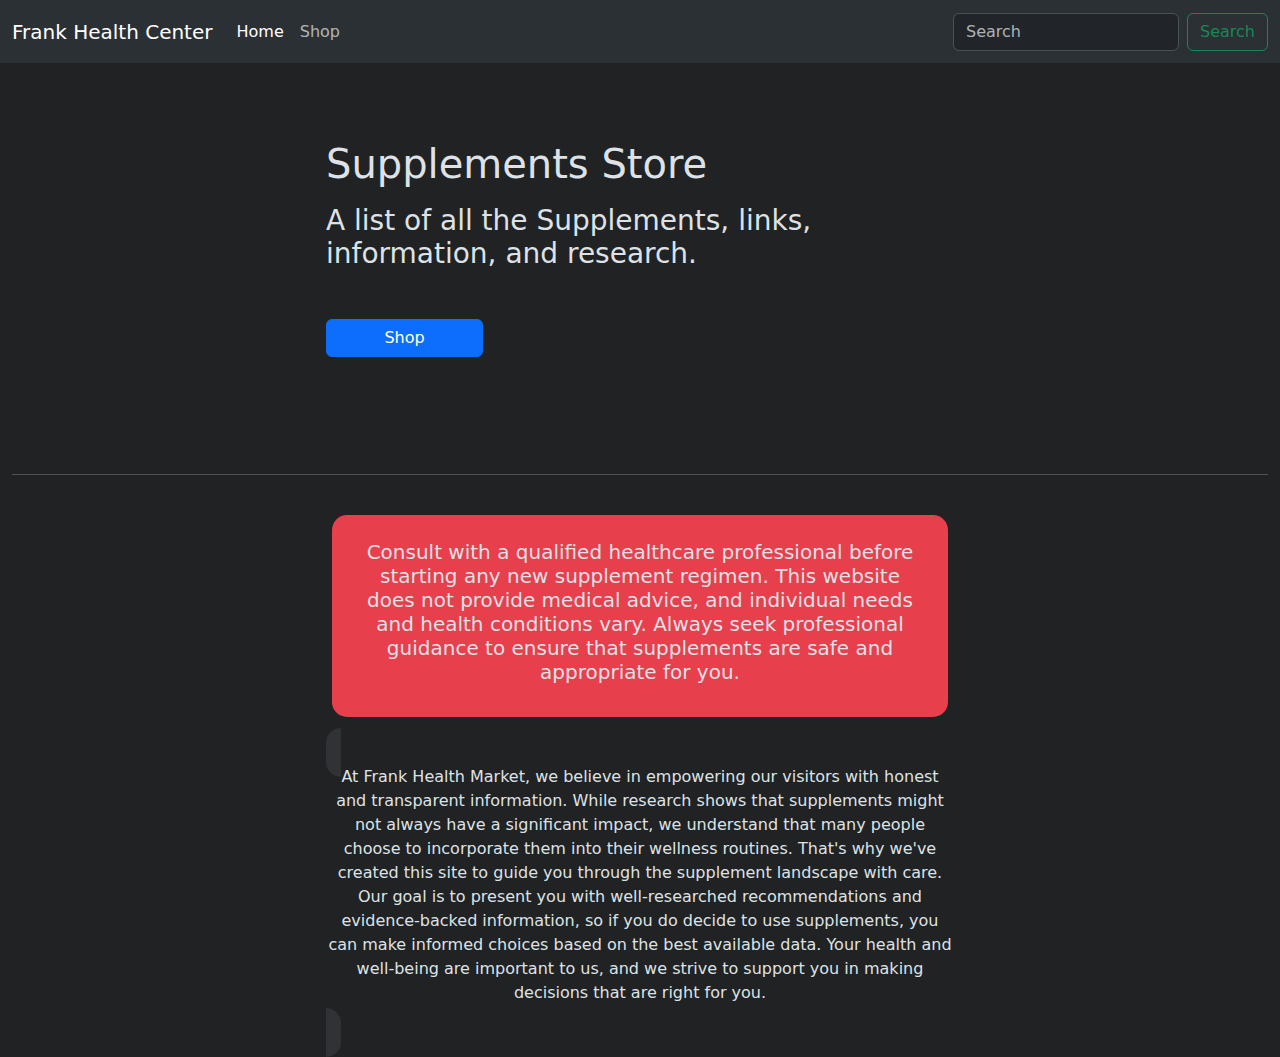
==== index.html @ 60c5914c "Update index.html" ====
<!DOCTYPE html>
<html lang="en" data-bs-theme-value="dark">
  <head>
    <meta charset="utf-8">
    <meta name="viewport" content="width=device-width, initial-scale=1, shrink-to-fit=no">
    
    <link href="https://cdn.jsdelivr.net/npm/bootstrap@5.3.3/dist/css/bootstrap.min.css" rel="stylesheet" integrity="sha384-QWTKZyjpPEjISv5WaRU9OFeRpok6YctnYmDr5pNlyT2bRjXh0JMhjY6hW+ALEwIH" crossorigin="anonymous">
    
    <title>Frank Health Market</title>
    <link href="style.css" rel="stylesheet">
  </head>
  <body>
    <script>0</script>
    <nav class="navbar navbar-expand-lg bg-body-tertiary">
      <div class="container-fluid">
        <a class="navbar-brand" href="#">Frank Health Center</a>
        <button class="navbar-toggler" type="button" data-bs-toggle="collapse" data-bs-target="#navbarSupportedContent" aria-controls="navbarSupportedContent" aria-expanded="false" aria-label="Toggle navigation">
          <span class="navbar-toggler-icon"></span>
        </button>
        <div class="collapse navbar-collapse" id="navbarSupportedContent">
          <ul class="navbar-nav me-auto mb-2 mb-lg-0">
            <li class="nav-item">
              <a class="nav-link active" aria-current="page" href="index.html">Home</a>
            </li>
            <li class="nav-item">
              <a class="nav-link" href="shop.html">Shop</a>
            </li>
          </ul>
          <form class="d-flex" role="search">
            <input class="form-control me-2" type="search" placeholder="Search" aria-label="Search">
            <button class="btn btn-outline-success" type="submit">Search</button>
          </form>
        </div>
      </div>
    </nav>

    <div class="container-fluid">
      <div class="row">
        <div class="col-12" id="websitespan">
          <div class="d-grid gap-2 col-6 mx-auto">
            <h1 class="">Supplements Store</h1>
            <h3 class="">A list of all the Supplements, links, information, and research.</h3>
            <br>
            <div class="col-3">
              <button class="btn btn-primary" style="width:100%" type="button">Shop</button>
            </div>
          </div>
        </div>
      </div>

      <br><hr><br>


      <div class="row">
        <div class="col-3"></div>
        <div class="col-6">
          <div class="alert-div-box">
            <h5 class="text-center">Consult with a qualified healthcare professional before starting any new supplement regimen. This website does not provide medical advice, and individual needs and health conditions vary. Always seek professional guidance to ensure that supplements are safe and appropriate for you.</h5>
          </div>
        </div>
        <div class="col-3"></div>
        </div>
      </div>

      <br>

      <div class="row">
          <div class="col-3"></div>
            <div class="col-6">
              <span class="default-div-box">
                <p class="text-center">At Frank Health Market, we believe in empowering our visitors with honest and transparent information. While research shows that supplements might not always have a significant impact, we understand that many people choose to incorporate them into their wellness routines. That's why we've created this site to guide you through the supplement landscape with care. Our goal is to present you with well-researched recommendations and evidence-backed information, so if you do decide to use supplements, you can make informed choices based on the best available data. Your health and well-being are important to us, and we strive to support you in making decisions that are right for you.</p>
              </span>
            </div>
          <div class="col-3"></div>
          </div>
      </div>
    
    <script src="https://cdn.jsdelivr.net/npm/bootstrap@5.3.3/dist/js/bootstrap.bundle.min.js" integrity="sha384-YvpcrYf0tY3lHB60NNkmXc5s9fDVZLESaAA55NDzOxhy9GkcIdslK1eN7N6jIeHz" crossorigin="anonymous"></script>
    <script src="https://cdn.jsdelivr.net/npm/@popperjs/core@2.11.8/dist/umd/popper.min.js" integrity="sha384-I7E8VVD/ismYTF4hNIPjVp/Zjvgyol6VFvRkX/vR+Vc4jQkC+hVqc2pM8ODewa9r" crossorigin="anonymous"></script>
    <script src="https://cdn.jsdelivr.net/npm/bootstrap@5.3.3/dist/js/bootstrap.min.js" integrity="sha384-0pUGZvbkm6XF6gxjEnlmuGrJXVbNuzT9qBBavbLwCsOGabYfZo0T0to5eqruptLy" crossorigin="anonymous"></script>

    <script>
      document.documentElement.setAttribute('data-bs-theme','dark');
    </script>
  </body>
</html>
---- style.css ----
body {
  background-color: #202224;
}
#websitespan {
  padding-top: 6%;
  padding-bottom:6%;
  background-image: url(websitespan.jpg);
  background-size: cover;
}
.default-div-box {
  background-color:#303236;
  border-radius: 15px;
  padding: 15px;
  width: 100%;
}
.alert-div-box {
  background-color:#e83f4d;
  border-radius: 15px;
  padding: 25px;
  width: 100%;
}
.navbar {
  height:7vh;
}
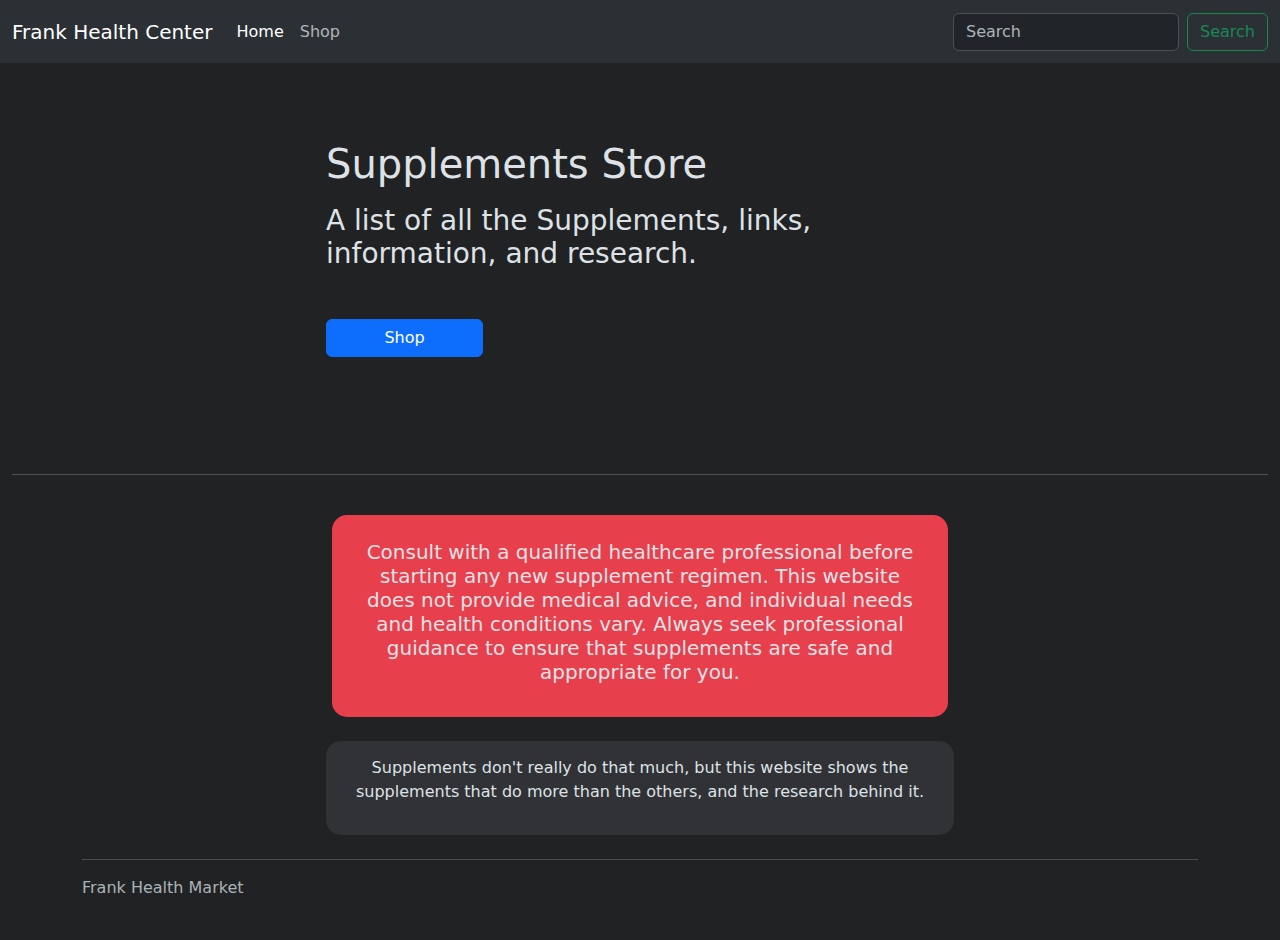
==== commit cc23eb6f: "Update index.html" ====
--- a/index.html
+++ b/index.html
@@ -67,12 +67,26 @@
       <div class="row">
           <div class="col-3"></div>
             <div class="col-6">
-              <span class="default-div-box">
-                <p class="text-center">At Frank Health Market, we believe in empowering our visitors with honest and transparent information. While research shows that supplements might not always have a significant impact, we understand that many people choose to incorporate them into their wellness routines. That's why we've created this site to guide you through the supplement landscape with care. Our goal is to present you with well-researched recommendations and evidence-backed information, so if you do decide to use supplements, you can make informed choices based on the best available data. Your health and well-being are important to us, and we strive to support you in making decisions that are right for you.</p>
-              </span>
+              <div class="default-div-box">
+                <p class="text-center">Supplements don't really do that much, but this website shows the supplements that do more than the others, and the research behind it.</p>
+              </div>
             </div>
           <div class="col-3"></div>
           </div>
+      </div>
+
+      <div class="container">
+        <footer class="d-flex flex-wrap justify-content-between align-items-center py-3 my-4 border-top">
+          <div class="col-md-4 d-flex align-items-center">
+            <span class="mb-3 mb-md-0 text-body-secondary">Frank Health Market</span>
+          </div>
+      
+          <ul class="nav col-md-4 justify-content-end list-unstyled d-flex">
+            <li class="ms-3>frankhealthmarket@gmail.com</li>
+            <li class="ms-3"><a class="text-body-secondary" href="#"><svg class="bi" width="24" height="24"><use xlink:href="#tiktok"></use></svg></a></li>
+            <li class="ms-3"><a class="text-body-secondary" href="#"><svg class="bi" width="24" height="24"><use xlink:href="#youtube"></use></svg></a></li>
+          </ul>
+        </footer>
       </div>
     
     <script src="https://cdn.jsdelivr.net/npm/bootstrap@5.3.3/dist/js/bootstrap.bundle.min.js" integrity="sha384-YvpcrYf0tY3lHB60NNkmXc5s9fDVZLESaAA55NDzOxhy9GkcIdslK1eN7N6jIeHz" crossorigin="anonymous"></script>
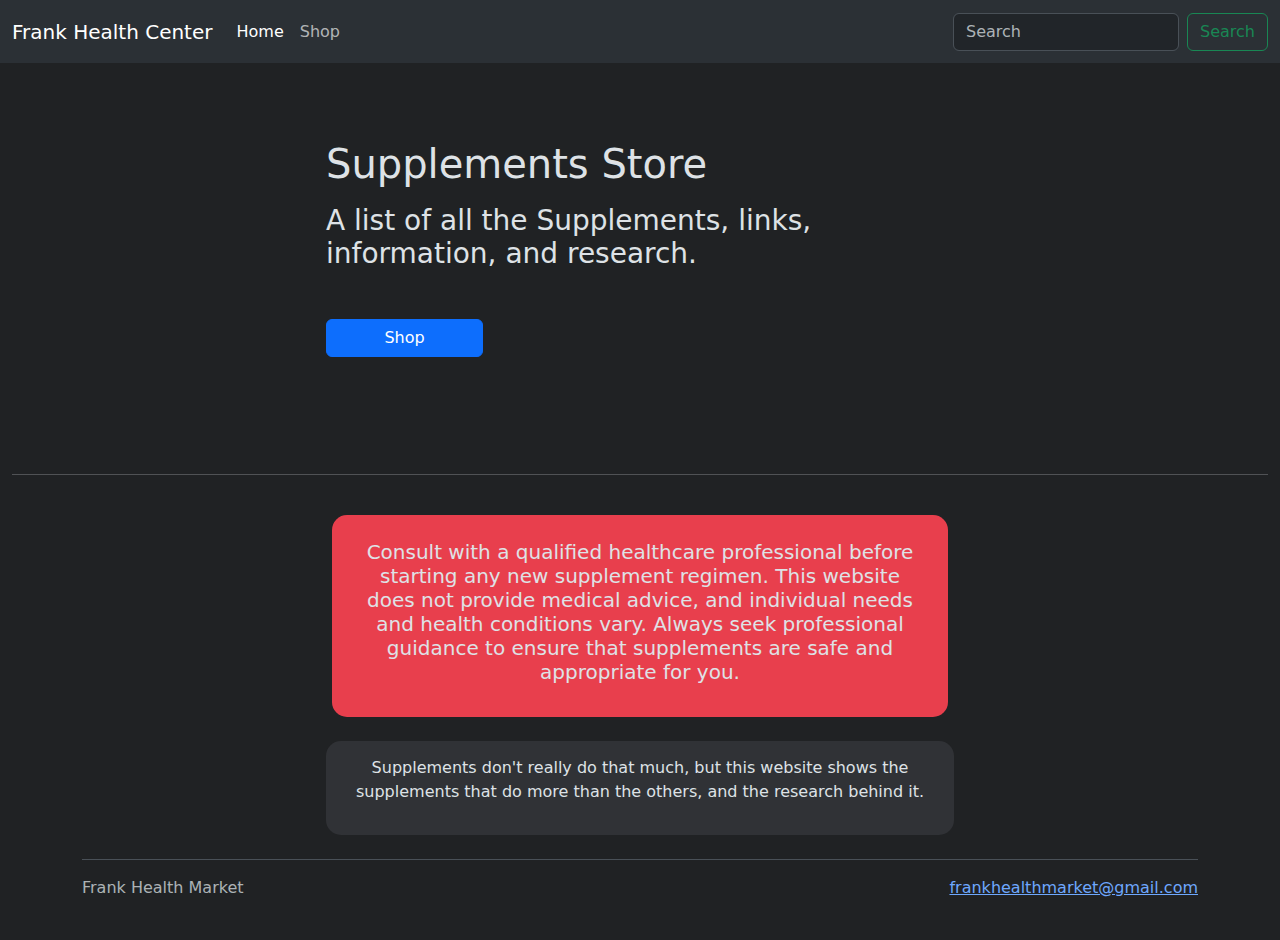
==== commit 5b89dd80: "Update index.html" ====
--- a/index.html
+++ b/index.html
@@ -82,9 +82,7 @@
           </div>
       
           <ul class="nav col-md-4 justify-content-end list-unstyled d-flex">
-            <li class="ms-3>frankhealthmarket@gmail.com</li>
-            <li class="ms-3"><a class="text-body-secondary" href="#"><svg class="bi" width="24" height="24"><use xlink:href="#tiktok"></use></svg></a></li>
-            <li class="ms-3"><a class="text-body-secondary" href="#"><svg class="bi" width="24" height="24"><use xlink:href="#youtube"></use></svg></a></li>
+            <li><a href="mailto:frankhealthmarket@gmail.com">frankhealthmarket@gmail.com</a></li>
           </ul>
         </footer>
       </div>
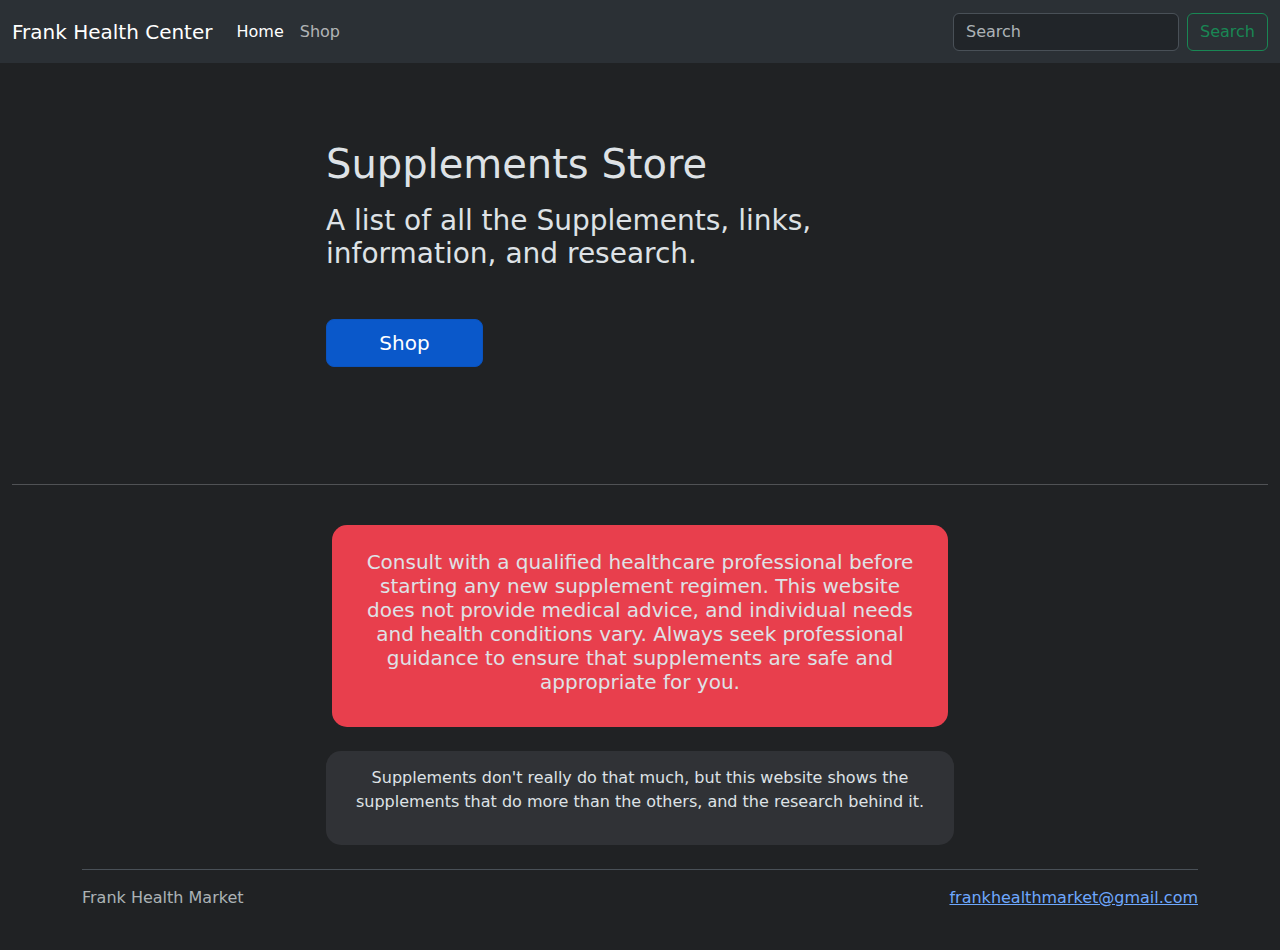
==== commit c7ffa890: "Update index.html" ====
--- a/index.html
+++ b/index.html
@@ -42,7 +42,7 @@
             <h3 class="">A list of all the Supplements, links, information, and research.</h3>
             <br>
             <div class="col-3">
-              <button class="btn btn-primary" style="width:100%" type="button">Shop</button>
+              <a href="shop.html" class="btn btn-primary btn-lg active" role="button" aria-pressed="true" style="width:100%">Shop</a>
             </div>
           </div>
         </div>
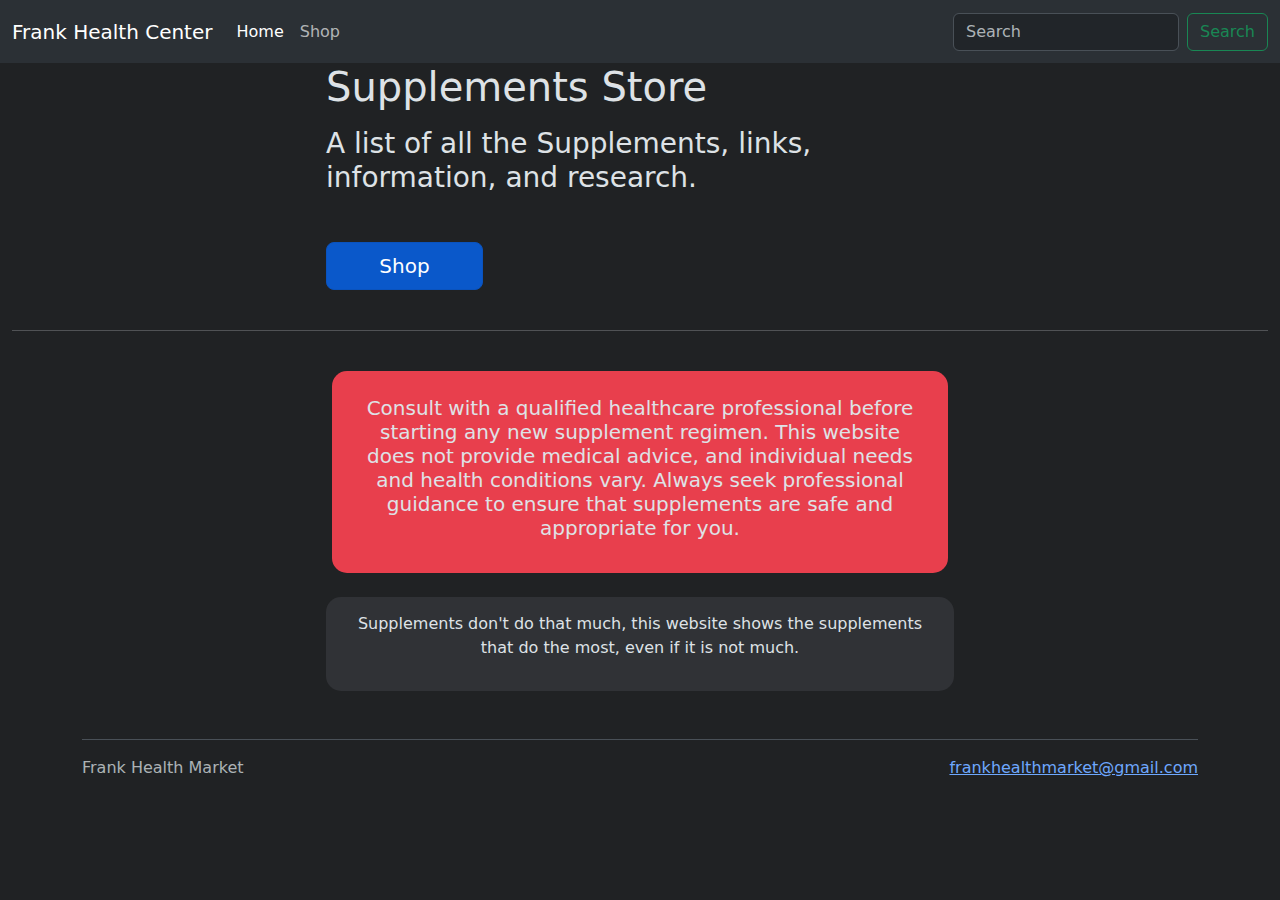
==== commit 245db933: "Update index.html" ====
--- a/index.html
+++ b/index.html
@@ -36,7 +36,7 @@
 
     <div class="container-fluid">
       <div class="row">
-        <div class="col-12" id="websitespan">
+        <div class="col-12" id="banner">
           <div class="d-grid gap-2 col-6 mx-auto">
             <h1 class="">Supplements Store</h1>
             <h3 class="">A list of all the Supplements, links, information, and research.</h3>
@@ -68,13 +68,18 @@
           <div class="col-3"></div>
             <div class="col-6">
               <div class="default-div-box">
-                <p class="text-center">Supplements don't really do that much, but this website shows the supplements that do more than the others, and the research behind it.</p>
+                <p class="text-center">Supplements don't do that much, this website shows the supplements that do the most, even if it is not much.</p>
               </div>
             </div>
           <div class="col-3"></div>
           </div>
       </div>
 
+      <br>
+    
+
+
+      <div style="clear: both"></div>
       <div class="container">
         <footer class="d-flex flex-wrap justify-content-between align-items-center py-3 my-4 border-top">
           <div class="col-md-4 d-flex align-items-center">
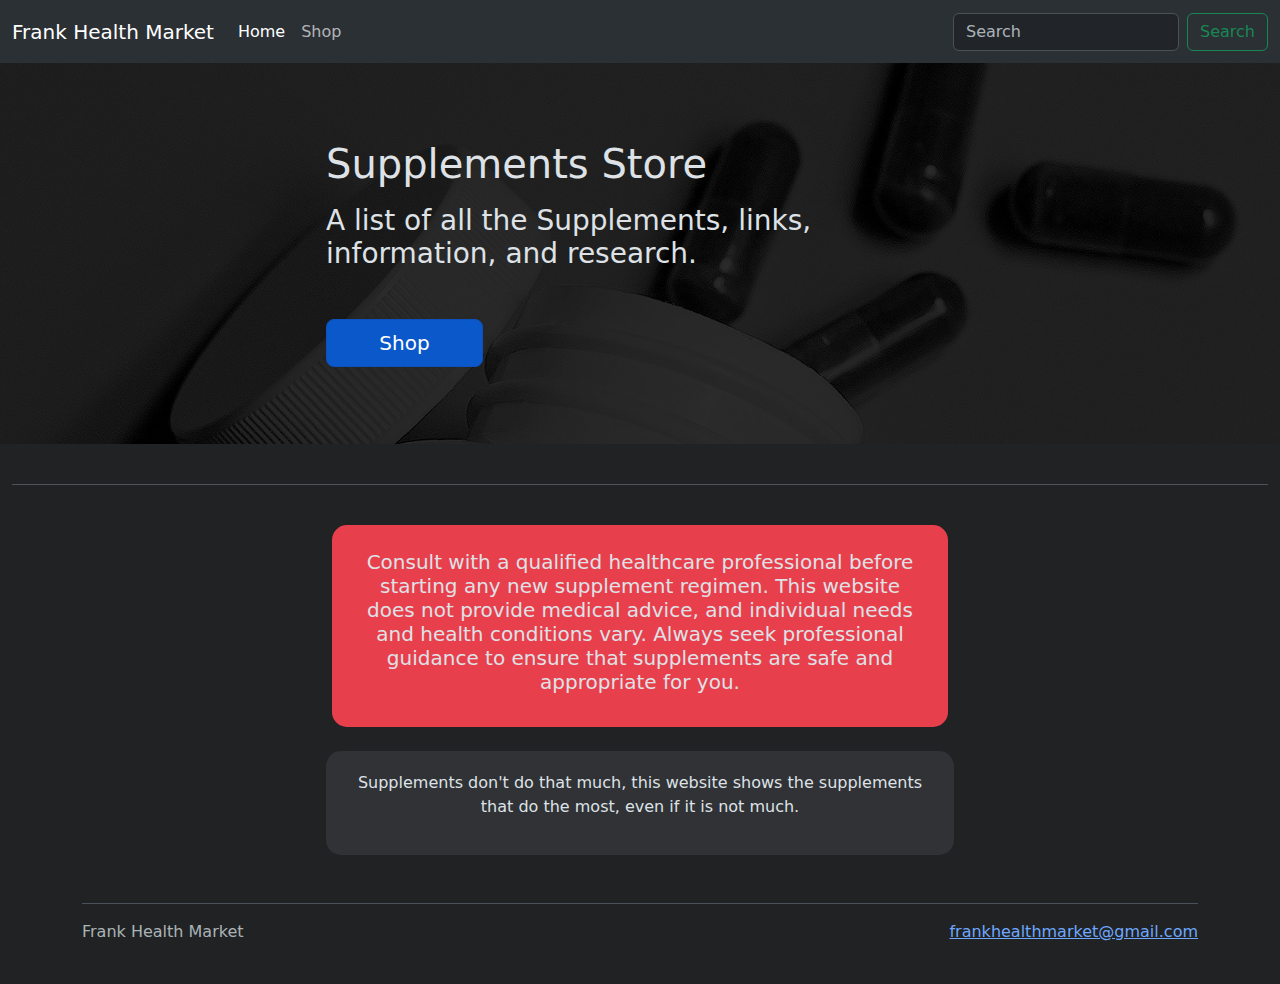
==== commit d61f6797: "Update index.html" ====
--- a/index.html
+++ b/index.html
@@ -13,7 +13,7 @@
     <script>0</script>
     <nav class="navbar navbar-expand-lg bg-body-tertiary">
       <div class="container-fluid">
-        <a class="navbar-brand" href="#">Frank Health Center</a>
+        <a class="navbar-brand" href="#">Frank Health Market</a>
         <button class="navbar-toggler" type="button" data-bs-toggle="collapse" data-bs-target="#navbarSupportedContent" aria-controls="navbarSupportedContent" aria-expanded="false" aria-label="Toggle navigation">
           <span class="navbar-toggler-icon"></span>
         </button>
@@ -36,10 +36,10 @@
 
     <div class="container-fluid">
       <div class="row">
-        <div class="col-12" id="banner">
+        <div class="col-12" id="homebanner">
           <div class="d-grid gap-2 col-6 mx-auto">
-            <h1 class="">Supplements Store</h1>
-            <h3 class="">A list of all the Supplements, links, information, and research.</h3>
+            <h1 class="title-text">Supplements Store</h1>
+            <h3 class="title-text">A list of all the Supplements, links, information, and research.</h3>
             <br>
             <div class="col-3">
               <a href="shop.html" class="btn btn-primary btn-lg active" role="button" aria-pressed="true" style="width:100%">Shop</a>
--- a/style.css
+++ b/style.css
@@ -1,16 +1,16 @@
 body {
   background-color: #202224;
 }
-#websitespan {
+#homebanner {
   padding-top: 6%;
   padding-bottom:6%;
-  background-image: url(websitespan.jpg);
+  background-image: url(homebanner.jpg);
   background-size: cover;
 }
 .default-div-box {
   background-color:#303236;
   border-radius: 15px;
-  padding: 15px;
+  padding: 20px;
   width: 100%;
 }
 .alert-div-box {
